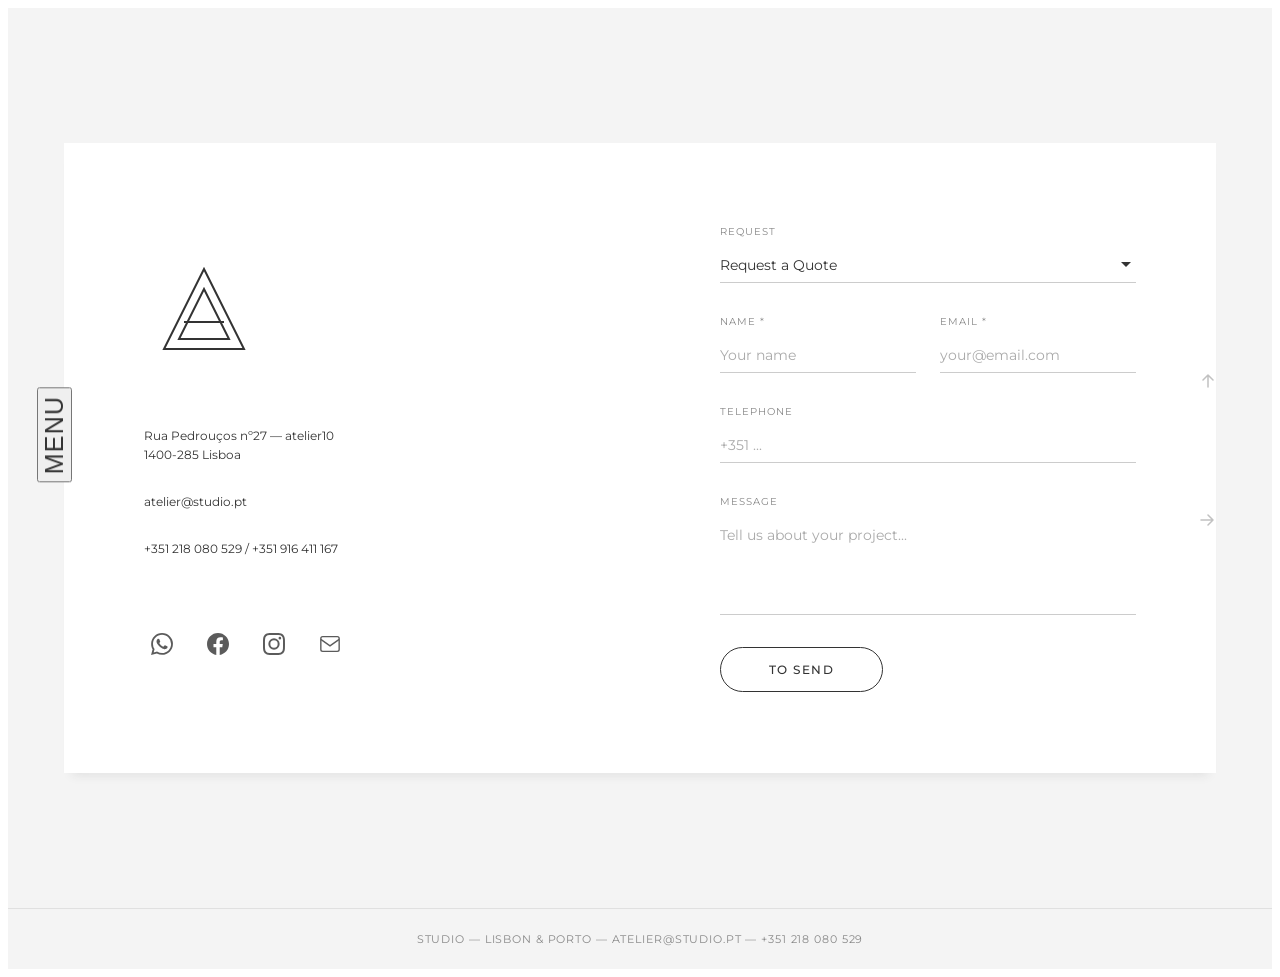
==== studio-system/pages/contact/index.html @ adb2d4bc "Initial commit - Studio System" ====
<!DOCTYPE html>
<html lang="en">
<head>
  <meta charset="UTF-8">
  <meta name="viewport" content="width=device-width, initial-scale=1.0">
  <title>Studio — Contact</title>
  <link rel="preconnect" href="https://fonts.googleapis.com">
  <link rel="preconnect" href="https://fonts.gstatic.com" crossorigin>
  <link href="https://fonts.googleapis.com/css2?family=Kiona&family=Montserrat:wght@300;400;500;600&display=swap" rel="stylesheet">
  <link rel="stylesheet" href="../../tokens/tokens.css">
  <link rel="stylesheet" href="../../components/nav-sidebar/nav-sidebar.css">
  <link rel="stylesheet" href="../../components/content-block/content-block.css">
  <link rel="stylesheet" href="../../components/menu-overlay/menu-overlay.css">
  <style>
    /* ── Contact page layout ─────────────── */
    .contact-section {
      height: 900px;
      display: flex;
      align-items: center;
      justify-content: center;
      background: #F4F4F4;
    }

    .contact-block {
      background: #FFFFFF;
      width: 1152px;
      height: 630px;
      box-shadow: rgba(51, 51, 51, 0.1) 0px 10px 10px -8px;
      display: grid;
      grid-template-columns: 1fr 1fr;
      overflow: hidden;
    }

    /* ── Left column — branding ─────────── */
    .contact-left {
      display: flex;
      flex-direction: column;
      align-items: flex-start;
      justify-content: center;
      padding: 80px;
      gap: 40px;
    }

    .contact-logo {
      width: 160px;
      height: auto;
      display: block;
    }

    /* Geometric "A" logo — SVG inline */
    .contact-logo-svg {
      width: 120px;
      height: 120px;
      display: block;
    }

    .contact-info {
      display: flex;
      flex-direction: column;
      gap: 16px;
    }

    .contact-info .contact-address,
    .contact-info .contact-email,
    .contact-info .contact-phones {
      font-family: 'Montserrat', sans-serif;
      font-size: 12px;
      line-height: 1.6;
      color: #333333;
    }

    .contact-info a {
      color: #333333;
      text-decoration: none;
    }

    .contact-info a:hover {
      text-decoration: underline;
    }

    /* ── Social icons ─────────────────────── */
    .contact-social {
      display: flex;
      gap: 20px;
      margin-top: 16px;
    }

    .contact-social a {
      display: flex;
      align-items: center;
      justify-content: center;
      width: 36px;
      height: 36px;
      color: #333333;
      text-decoration: none;
      opacity: 0.8;
      transition: opacity 0.2s ease;
    }

    .contact-social a:hover {
      opacity: 1;
    }

    .contact-social svg {
      width: 22px;
      height: 22px;
    }

    /* ── Right column — form ─────────────── */
    .contact-right {
      display: flex;
      flex-direction: column;
      justify-content: center;
      padding: 80px;
    }

    .contact-form {
      display: flex;
      flex-direction: column;
      gap: 32px;
    }

    .form-row {
      display: grid;
      grid-template-columns: 1fr 1fr;
      gap: 24px;
    }

    .form-group {
      display: flex;
      flex-direction: column;
    }

    .form-group label {
      font-family: 'Montserrat', sans-serif;
      font-size: 10px;
      font-weight: 400;
      color: #888888;
      letter-spacing: 0.1em;
      text-transform: uppercase;
      margin-bottom: 10px;
    }

    .form-group input,
    .form-group select,
    .form-group textarea {
      font-family: 'Montserrat', sans-serif;
      font-size: 14px;
      color: #333333;
      background: transparent;
      border: none;
      border-bottom: 1px solid #CCCCCC;
      padding: 8px 0;
      outline: none;
      transition: border-color 0.2s ease;
      width: 100%;
      -webkit-appearance: none;
      appearance: none;
    }

    .form-group select {
      cursor: pointer;
      background-image: url("data:image/svg+xml,%3Csvg xmlns='http://www.w3.org/2000/svg' width='12' height='12' viewBox='0 0 12 12'%3E%3Cpath d='M6 8L1 3h10L6 8z' fill='%23333'/%3E%3C/svg%3E");
      background-repeat: no-repeat;
      background-position: right 4px center;
      padding-right: 20px;
    }

    .form-group input:focus,
    .form-group select:focus,
    .form-group textarea:focus {
      border-bottom-color: #333333;
      border-bottom-width: 2px;
    }

    .form-group textarea {
      resize: none;
      min-height: 80px;
    }

    .form-group input::placeholder,
    .form-group textarea::placeholder {
      color: #AAAAAA;
    }

    /* ── Submit button ────────────────────── */
    .btn-submit {
      display: inline-block;
      font-family: 'Montserrat', sans-serif;
      font-size: 12px;
      font-weight: 500;
      letter-spacing: 0.12em;
      text-transform: uppercase;
      color: #333333;
      background: transparent;
      border: 1px solid #333333;
      border-radius: 999px;
      padding: 14px 48px;
      cursor: pointer;
      align-self: flex-start;
      transition: background 0.2s ease, color 0.2s ease;
    }

    .btn-submit:hover {
      background: #333333;
      color: #FFFFFF;
    }

    /* ── Footer ───────────────────────────── */
    .footer-strip {
      height: 60px;
      background: #F4F4F4;
      display: flex;
      align-items: center;
      justify-content: center;
      border-top: 1px solid #E0E0E0;
    }

    .footer-strip p {
      font-family: 'Montserrat', sans-serif;
      font-size: 11px;
      color: #888888;
      letter-spacing: 0.08em;
      text-transform: uppercase;
    }
  </style>
</head>
<body>

  <!-- MENU button -->
  <button class="nav-menu-btn" onclick="toggleMenu()" aria-label="Open menu">MENU</button>

  <!-- Nav arrows -->
  <div class="nav-arrows">
    <a href="#hero" class="arrow-up" aria-label="Scroll up">
      <svg viewBox="0 0 18 18" fill="none" xmlns="http://www.w3.org/2000/svg">
        <path d="M9 3L9 15M9 3L4 8M9 3L14 8" stroke="currentColor" stroke-width="1.5" stroke-linecap="round" stroke-linejoin="round"/>
      </svg>
    </a>
    <a href="#footer" class="arrow-down" aria-label="Scroll down">
      <svg viewBox="0 0 18 18" fill="none" xmlns="http://www.w3.org/2000/svg">
        <path d="M9 3L9 15M9 3L4 8M9 3L14 8" stroke="currentColor" stroke-width="1.5" stroke-linecap="round" stroke-linejoin="round"/>
      </svg>
    </a>
  </div>

  <!-- Menu overlay -->
  <div class="menu-overlay" id="menuOverlay" role="dialog" aria-modal="true">
    <button class="overlay-close" onclick="toggleMenu()">Close</button>
    <div class="overlay-inner">
      <nav>
        <a href="../home/" onclick="toggleMenu()">Home</a>
        <a href="../about/" onclick="toggleMenu()">About</a>
        <a href="../services/" onclick="toggleMenu()">Services</a>
        <a href="../project/" onclick="toggleMenu()">Work</a>
        <a href="../contact/" onclick="toggleMenu()">Contact</a>
      </nav>
    </div>
  </div>

  <!-- ══ CONTACT ════════════════════════════════ -->
  <section class="contact-section" id="hero">
    <div class="contact-block">

      <!-- LEFT: Logo + info + social -->
      <div class="contact-left">
        <!-- Geometric "A" logo -->
        <svg class="contact-logo-svg" viewBox="0 0 120 120" xmlns="http://www.w3.org/2000/svg" aria-label="Studio Logo">
          <g fill="none" stroke="#333333" stroke-width="2">
            <!-- Outer triangle -->
            <path d="M60 15 L100 95 L20 95 Z"/>
            <!-- Inner triangle -->
            <path d="M60 35 L85 85 L35 85 Z"/>
            <!-- Crossbar -->
            <line x1="40" y1="68" x2="80" y2="68"/>
          </g>
        </svg>

        <div class="contact-info">
          <p class="contact-address">
            Rua Pedrouços nº27 — atelier10<br>
            1400-285 Lisboa
          </p>
          <a href="mailto:atelier@studio.pt" class="contact-email">atelier@studio.pt</a>
          <p class="contact-phones">
            <a href="tel:+351218080529">+351 218 080 529</a> /
            <a href="tel:+351916411167">+351 916 411 167</a>
          </p>
        </div>

        <!-- Social icons — monochrome SVG -->
        <div class="contact-social">
          <!-- WhatsApp -->
          <a href="https://wa.me/351916411167" target="_blank" aria-label="WhatsApp">
            <svg viewBox="0 0 24 24" fill="currentColor" xmlns="http://www.w3.org/2000/svg">
              <path d="M17.472 14.382c-.297-.149-1.758-.867-2.03-.967-.273-.099-.471-.148-.67.15-.197.297-.767.966-.94 1.164-.173.199-.347.223-.644.075-.297-.15-1.255-.463-2.39-1.475-.883-.788-1.48-1.761-1.653-2.059-.173-.297-.018-.458.13-.606.134-.133.298-.347.446-.52.149-.174.198-.298.298-.497.099-.198.05-.371-.025-.52-.075-.149-.669-1.612-.916-2.207-.242-.579-.487-.5-.669-.51-.173-.008-.371-.01-.57-.01-.198 0-.52.074-.792.372-.272.297-1.04 1.016-1.04 2.479 0 1.462 1.065 2.875 1.213 3.074.149.198 2.096 3.2 5.077 4.487.709.306 1.262.489 1.694.625.712.227 1.36.195 1.871.118.571-.085 1.758-.719 2.006-1.413.248-.694.248-1.289.173-1.413-.074-.124-.272-.198-.57-.347m-5.421 7.403h-.004a9.87 9.87 0 01-5.031-1.378l-.361-.214-3.741.982.998-3.648-.235-.374a9.86 9.86 0 01-1.51-5.26c.001-5.45 4.436-9.884 9.888-9.884 2.64 0 5.122 1.03 6.988 2.898a9.825 9.825 0 012.893 6.994c-.003 5.45-4.437 9.884-9.885 9.884m8.413-18.297A11.815 11.815 0 0012.05 0C5.495 0 .16 5.335.157 11.892c0 2.096.547 4.142 1.588 5.945L.057 24l6.305-1.654a11.882 11.882 0 005.683 1.448h.005c6.554 0 11.89-5.335 11.893-11.893a11.821 11.821 0 00-3.48-8.413z"/>
            </svg>
          </a>
          <!-- Facebook -->
          <a href="https://facebook.com/" target="_blank" aria-label="Facebook">
            <svg viewBox="0 0 24 24" fill="currentColor" xmlns="http://www.w3.org/2000/svg">
              <path d="M24 12.073c0-6.627-5.373-12-12-12s-12 5.373-12 12c0 5.99 4.388 10.954 10.125 11.854v-8.385H7.078v-3.47h3.047V9.43c0-3.007 1.792-4.669 4.533-4.669 1.312 0 2.686.235 2.686.235v2.953H15.83c-1.491 0-1.956.925-1.956 1.874v2.25h3.328l-.532 3.47h-2.796v8.385C19.612 23.027 24 18.062 24 12.073z"/>
            </svg>
          </a>
          <!-- Instagram -->
          <a href="https://instagram.com/" target="_blank" aria-label="Instagram">
            <svg viewBox="0 0 24 24" fill="currentColor" xmlns="http://www.w3.org/2000/svg">
              <path d="M12 2.163c3.204 0 3.584.012 4.85.07 3.252.148 4.771 1.691 4.919 4.919.058 1.265.069 1.645.069 4.849 0 3.205-.012 3.584-.069 4.849-.149 3.225-1.664 4.771-4.919 4.919-1.266.058-1.644.07-4.85.07-3.204 0-3.584-.012-4.849-.07-3.26-.149-4.771-1.699-4.919-4.92-.058-1.265-.07-1.644-.07-4.849 0-3.204.013-3.583.07-4.849.149-3.227 1.664-4.771 4.919-4.919 1.266-.057 1.645-.069 4.849-.069zM12 0C8.741 0 8.333.014 7.053.072 2.695.272.273 2.69.073 7.052.014 8.333 0 8.741 0 12c0 3.259.014 3.668.072 4.948.2 4.358 2.618 6.78 6.98 6.98C8.333 23.986 8.741 24 12 24c3.259 0 3.668-.014 4.948-.072 4.354-.2 6.782-2.618 6.979-6.98.059-1.28.073-1.689.073-4.948 0-3.259-.014-3.667-.072-4.947-.196-4.354-2.617-6.78-6.979-6.98C15.668.014 15.259 0 12 0zm0 5.838a6.162 6.162 0 100 12.324 6.162 6.162 0 000-12.324zM12 16a4 4 0 110-8 4 4 0 010 8zm6.406-11.845a1.44 1.44 0 100 2.881 1.44 1.44 0 000-2.881z"/>
            </svg>
          </a>
          <!-- Email -->
          <a href="mailto:atelier@studio.pt" aria-label="Email">
            <svg viewBox="0 0 24 24" fill="none" stroke="currentColor" stroke-width="1.5" xmlns="http://www.w3.org/2000/svg">
              <rect x="2" y="4" width="20" height="16" rx="2"/>
              <path d="M2 7l10 7 10-7"/>
            </svg>
          </a>
        </div>
      </div>

      <!-- RIGHT: Form -->
      <div class="contact-right">
        <form class="contact-form" action="#" method="POST">

          <!-- Dropdown — full width -->
          <div class="form-group" style="width:100%;">
            <label for="request-type">Request</label>
            <select id="request-type" name="request-type">
              <option value="quote">Request a Quote</option>
              <option value="info">General Information</option>
              <option value="collaboration">Collaboration</option>
              <option value="press">Press Enquiry</option>
            </select>
          </div>

          <!-- Name + Email row -->
          <div class="form-row">
            <div class="form-group">
              <label for="contact-name">Name *</label>
              <input type="text" id="contact-name" name="name" placeholder="Your name" required>
            </div>
            <div class="form-group">
              <label for="contact-email">Email *</label>
              <input type="email" id="contact-email" name="email" placeholder="your@email.com" required>
            </div>
          </div>

          <!-- Telephone — full width -->
          <div class="form-group">
            <label for="contact-phone">Telephone</label>
            <input type="tel" id="contact-phone" name="phone" placeholder="+351 ...">
          </div>

          <!-- Message — full width -->
          <div class="form-group">
            <label for="contact-message">Message</label>
            <textarea id="contact-message" name="message" placeholder="Tell us about your project..." rows="4"></textarea>
          </div>

          <!-- Submit -->
          <button type="submit" class="btn-submit">To send</button>

        </form>
      </div>

    </div>
  </section>

  <!-- Footer strip -->
  <div class="footer-strip" id="footer">
    <p>Studio — Lisbon & Porto — atelier@studio.pt — +351 218 080 529</p>
  </div>

  <script>
    function toggleMenu() {
      const overlay = document.getElementById('menuOverlay');
      overlay.classList.toggle('is-open');
      document.body.style.overflow = overlay.classList.contains('is-open') ? 'hidden' : '';
    }
  </script>

</body>
</html>
---- studio-system/tokens/tokens.css ----
/* ============================================
   STUDIO SYSTEM — Design Tokens
   Reference: cabanana.pt
   Canonical values — do not modify without
   matching against cabanana.pt live CSS
   ============================================ */

:root {
  /* ── Colors (neutral — from live CSS) ──── */
  --color-bg:              #F4F4F4;   /* body bg — cool grey */
  --color-surface:         #FFFFFF;   /* white containers */
  --color-text-primary:    #333333;   /* body text */
  --color-text-secondary:   #666666;   /* lighter body text */
  --color-border:          #E0E0E0;   /* dividers, lines */
  --color-nav:             #333333;   /* nav arrows, menu text */
  --color-shadow:          rgba(51, 51, 51, 0.1);

  /* ── Typography ─────────────────────────── */
  --font-display:  'Kiona', sans-serif;
  --font-body:     'Montserrat', sans-serif;

  --text-xs:    0.75rem;
  --text-sm:    0.875rem;
  --text-base:  0.875rem;   /* 14px — from live CSS */
  --text-lg:    1rem;
  --text-xl:    1.5rem;
  --text-2xl:   1.5rem;
  --text-3xl:   2rem;
  --text-4xl:   3rem;
  --text-5xl:   4rem;

  --leading-tight:   1.1;
  --leading-snug:    1.3;
  --leading-normal:  1.43;   /* from live CSS */
  --leading-loose:   1.7;

  --tracking-tight:   -0.02em;
  --tracking-normal:  0;
  --tracking-wide:    0.05em;
  --tracking-widest: 0.12em;

  /* ── Spacing ───────────────────────────── */
  --space-1:   0.25rem;
  --space-2:   0.5rem;
  --space-4:   1rem;
  --space-6:   1.5rem;
  --space-8:   2rem;
  --space-12:  3rem;
  --space-16:  4rem;
  --space-24:  6rem;
  --space-32:  8rem;

  /* ── Layout ────────────────────────────── */
  --section-h:    900px;   /* 100vh sections */
  --container-w:  1152px;  /* white container width */
  --container-h:  630px;   /* white container height */

  /* ── Effects ───────────────────────────── */
  --shadow-container: rgba(51, 51, 51, 0.1) 0px 10px 10px -8px;
  --shadow-sm:       0 2px 8px rgba(51, 51, 51, 0.08);
  --shadow-md:       0 4px 16px rgba(51, 51, 51, 0.1);
}
---- studio-system/components/nav-sidebar/nav-sidebar.css ----
/* ============================================
   NAV-SIDEBAR — Fixed right-side navigation
   MENU text (vertical) + up/down scroll arrows
   Reference: cabanana.pt live CSS
   ============================================ */

/* ── MENU text ─────────────────────────── */
.nav-sidebar {
  position: fixed;
  top: 0;
  right: 0;
  width: 144px;
  height: 100vh;
  display: flex;
  flex-direction: column;
  align-items: center;
  justify-content: center;
  z-index: 100;
  pointer-events: none;
}

.nav-menu-btn {
  position: fixed;
  top: 435px;
  left: 37px;
  font-family: 'Kiona', sans-serif;
  font-size: 25px;
  font-weight: 400;
  color: #333333;
  cursor: pointer;
  pointer-events: all;
  writing-mode: horizontal-tb;
  opacity: 1;
  transition: opacity 0.2s ease;
  /* Rotate to read vertically — mimics reference transform */
  transform: rotate(-90deg) translateX(-50%);
  transform-origin: left top;
  letter-spacing: 0.05em;
}

.nav-menu-btn:hover {
  opacity: 0.6;
}

/* ── Scroll arrows ─────────────────────── */
.nav-arrows {
  position: fixed;
  top: 0;
  right: 0;
  width: 144px;
  height: 100vh;
  display: flex;
  flex-direction: column;
  align-items: center;
  justify-content: center;
  gap: 0;
  z-index: 99;
  pointer-events: none;
}

.nav-arrows a {
  display: block;
  width: 40px;
  height: 40px;
  text-align: center;
  line-height: 40px;
  color: #333333;
  text-decoration: none;
  pointer-events: all;
  transition: opacity 0.2s ease;
  opacity: 0.3;
}

.nav-arrows a:hover {
  opacity: 1;
}

.nav-arrows .arrow-up {
  margin-bottom: 100px;
}

.nav-arrows .arrow-down {
  transform: rotate(90deg);
}

.nav-arrows .arrow-down:hover {
  transform: rotate(90deg);
}

/* Arrow SVG icons */
.nav-arrows a svg {
  display: inline-block;
  width: 18px;
  height: 18px;
  vertical-align: middle;
}
---- studio-system/components/content-block/content-block.css ----
/* ============================================
   CONTENT-BLOCK — White container on grey bg
   Reference: cabanana.pt white containers
   Width: 1152px, Height: 630px
   Shadow: rgba(51,51,51,0.1) 0px 10px 10px -8px
   ============================================ */

.content-block {
  background: #FFFFFF;
  width: 1152px;
  height: 630px;
  box-shadow: rgba(51, 51, 51, 0.1) 0px 10px 10px -8px;
  overflow: hidden;
  position: relative;
}

/* ── Section wrapper ────────────────────── */
.section {
  width: 100%;
  height: 900px;   /* 100vh */
  display: flex;
  align-items: center;
  justify-content: center;
  background: #F4F4F4;
}

/* ── Typography inside containers ───────── */
.content-block h1,
.content-block h2 {
  font-family: 'Kiona', sans-serif;
  font-size: 24px;
  font-weight: 400;
  color: #333333;
  text-align: center;
  letter-spacing: 0.05em;
  text-transform: none;
  margin: 0 360px 40px 360px;
}

.content-block p {
  font-family: 'Montserrat', sans-serif;
  font-size: 14px;
  line-height: 1.6;
  color: #333333;
  text-align: center;
  margin: 0 120px;
}

.content-block .accent-line {
  width: 1px;
  height: 80px;
  background: #333333;
  margin: 0 auto 40px;
  transform: scaleY(0);
  transform-origin: top;
  animation: lineReveal 0.6s 0.3s ease forwards;
}

@keyframes lineReveal {
  to { transform: scaleY(1); }
}

/* ── Form fields ───────────────────────── */
.form-field {
  display: flex;
  flex-direction: column;
  margin-bottom: 32px;
}

.form-field label {
  font-family: 'Montserrat', sans-serif;
  font-size: 10px;
  font-weight: 400;
  color: #888888;
  letter-spacing: 0.08em;
  text-transform: uppercase;
  margin-bottom: 8px;
}

.form-field input,
.form-field select,
.form-field textarea {
  font-family: 'Montserrat', sans-serif;
  font-size: 14px;
  color: #333333;
  background: transparent;
  border: none;
  border-bottom: 1px solid #E0E0E0;
  padding: 8px 0;
  outline: none;
  transition: border-color 0.2s ease;
  width: 100%;
}

.form-field input:focus,
.form-field select:focus,
.form-field textarea:focus {
  border-bottom-color: #333333;
  border-bottom-width: 2px;
}

.form-field textarea {
  resize: none;
  min-height: 80px;
}

/* ── Pill button ────────────────────────── */
.btn-pill {
  display: inline-block;
  font-family: 'Montserrat', sans-serif;
  font-size: 12px;
  font-weight: 500;
  letter-spacing: 0.1em;
  text-transform: uppercase;
  color: #333333;
  background: transparent;
  border: 1px solid #333333;
  border-radius: 999px;
  padding: 14px 40px;
  cursor: pointer;
  transition: background 0.2s ease, color 0.2s ease;
}

.btn-pill:hover {
  background: #333333;
  color: #FFFFFF;
}

/* ── Two-column layout ─────────────────── */
.two-col {
  display: grid;
  grid-template-columns: 1fr 1fr;
  gap: 0;
  height: 100%;
}

.two-col > .col-left {
  display: flex;
  flex-direction: column;
  justify-content: center;
  padding: 80px;
}

.two-col > .col-right {
  display: flex;
  flex-direction: column;
  justify-content: center;
  padding: 80px;
}
---- studio-system/components/menu-overlay/menu-overlay.css ----
/* ============================================
   MENU-OVERLAY — Full-screen nav overlay
   Reference: cabanana.pt menu popup
   Semi-transparent dark overlay with nav links
   ============================================ */

.menu-overlay {
  position: fixed;
  inset: 0;
  background: rgba(51, 51, 51, 0.45);
  backdrop-filter: blur(8px);
  -webkit-backdrop-filter: blur(8px);
  z-index: 200;
  display: flex;
  align-items: center;
  justify-content: center;
  opacity: 0;
  pointer-events: none;
  transition: opacity 0.4s ease;
}

.menu-overlay.is-open {
  opacity: 1;
  pointer-events: all;
}

.menu-overlay .overlay-inner {
  text-align: center;
}

.menu-overlay nav a {
  display: block;
  font-family: 'Kiona', sans-serif;
  font-size: 48px;
  font-weight: 400;
  color: #FFFFFF;
  text-decoration: none;
  padding: 16px 0;
  letter-spacing: 0.05em;
  transition: opacity 0.2s ease;
  opacity: 1;
}

.menu-overlay nav a:hover {
  opacity: 0.6;
}

.menu-overlay .overlay-close {
  position: absolute;
  top: 40px;
  right: 40px;
  font-family: 'Montserrat', sans-serif;
  font-size: 14px;
  font-weight: 500;
  color: #FFFFFF;
  letter-spacing: 0.1em;
  text-transform: uppercase;
  cursor: pointer;
  opacity: 0.8;
  transition: opacity 0.2s ease;
}

.menu-overlay .overlay-close:hover {
  opacity: 1;
}
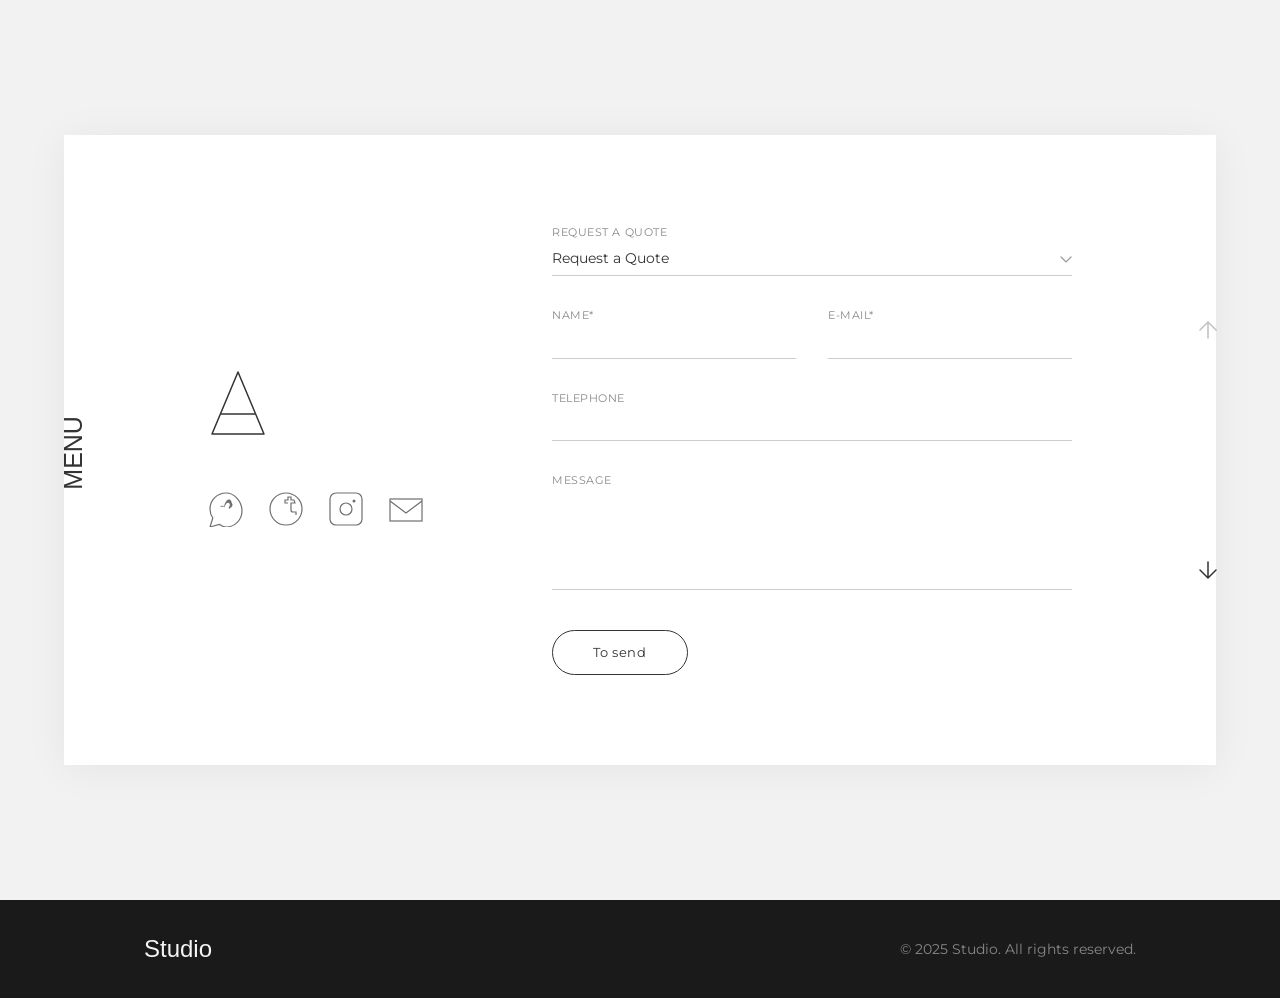
==== commit 4821b28d: "Studio System v2 — full rebuild matching cabanana.pt - Neutral palette (#F4F4F4 body, #333 text) - K" ====
--- a/studio-system/pages/contact/index.html
+++ b/studio-system/pages/contact/index.html
@@ -3,362 +3,157 @@
 <head>
   <meta charset="UTF-8">
   <meta name="viewport" content="width=device-width, initial-scale=1.0">
-  <title>Studio — Contact</title>
-  <link rel="preconnect" href="https://fonts.googleapis.com">
-  <link rel="preconnect" href="https://fonts.gstatic.com" crossorigin>
-  <link href="https://fonts.googleapis.com/css2?family=Kiona&family=Montserrat:wght@300;400;500;600&display=swap" rel="stylesheet">
+  <title>Contact — Studio</title>
+  <meta name="description" content="Get in touch with Studio.">
   <link rel="stylesheet" href="../../tokens/tokens.css">
+  <link rel="stylesheet" href="../../tokens/fonts.css">
   <link rel="stylesheet" href="../../components/nav-sidebar/nav-sidebar.css">
-  <link rel="stylesheet" href="../../components/content-block/content-block.css">
-  <link rel="stylesheet" href="../../components/menu-overlay/menu-overlay.css">
-  <style>
-    /* ── Contact page layout ─────────────── */
-    .contact-section {
-      height: 900px;
-      display: flex;
-      align-items: center;
-      justify-content: center;
-      background: #F4F4F4;
-    }
-
-    .contact-block {
-      background: #FFFFFF;
-      width: 1152px;
-      height: 630px;
-      box-shadow: rgba(51, 51, 51, 0.1) 0px 10px 10px -8px;
-      display: grid;
-      grid-template-columns: 1fr 1fr;
-      overflow: hidden;
-    }
-
-    /* ── Left column — branding ─────────── */
-    .contact-left {
-      display: flex;
-      flex-direction: column;
-      align-items: flex-start;
-      justify-content: center;
-      padding: 80px;
-      gap: 40px;
-    }
-
-    .contact-logo {
-      width: 160px;
-      height: auto;
-      display: block;
-    }
-
-    /* Geometric "A" logo — SVG inline */
-    .contact-logo-svg {
-      width: 120px;
-      height: 120px;
-      display: block;
-    }
-
-    .contact-info {
-      display: flex;
-      flex-direction: column;
-      gap: 16px;
-    }
-
-    .contact-info .contact-address,
-    .contact-info .contact-email,
-    .contact-info .contact-phones {
-      font-family: 'Montserrat', sans-serif;
-      font-size: 12px;
-      line-height: 1.6;
-      color: #333333;
-    }
-
-    .contact-info a {
-      color: #333333;
-      text-decoration: none;
-    }
-
-    .contact-info a:hover {
-      text-decoration: underline;
-    }
-
-    /* ── Social icons ─────────────────────── */
-    .contact-social {
-      display: flex;
-      gap: 20px;
-      margin-top: 16px;
-    }
-
-    .contact-social a {
-      display: flex;
-      align-items: center;
-      justify-content: center;
-      width: 36px;
-      height: 36px;
-      color: #333333;
-      text-decoration: none;
-      opacity: 0.8;
-      transition: opacity 0.2s ease;
-    }
-
-    .contact-social a:hover {
-      opacity: 1;
-    }
-
-    .contact-social svg {
-      width: 22px;
-      height: 22px;
-    }
-
-    /* ── Right column — form ─────────────── */
-    .contact-right {
-      display: flex;
-      flex-direction: column;
-      justify-content: center;
-      padding: 80px;
-    }
-
-    .contact-form {
-      display: flex;
-      flex-direction: column;
-      gap: 32px;
-    }
-
-    .form-row {
-      display: grid;
-      grid-template-columns: 1fr 1fr;
-      gap: 24px;
-    }
-
-    .form-group {
-      display: flex;
-      flex-direction: column;
-    }
-
-    .form-group label {
-      font-family: 'Montserrat', sans-serif;
-      font-size: 10px;
-      font-weight: 400;
-      color: #888888;
-      letter-spacing: 0.1em;
-      text-transform: uppercase;
-      margin-bottom: 10px;
-    }
-
-    .form-group input,
-    .form-group select,
-    .form-group textarea {
-      font-family: 'Montserrat', sans-serif;
-      font-size: 14px;
-      color: #333333;
-      background: transparent;
-      border: none;
-      border-bottom: 1px solid #CCCCCC;
-      padding: 8px 0;
-      outline: none;
-      transition: border-color 0.2s ease;
-      width: 100%;
-      -webkit-appearance: none;
-      appearance: none;
-    }
-
-    .form-group select {
-      cursor: pointer;
-      background-image: url("data:image/svg+xml,%3Csvg xmlns='http://www.w3.org/2000/svg' width='12' height='12' viewBox='0 0 12 12'%3E%3Cpath d='M6 8L1 3h10L6 8z' fill='%23333'/%3E%3C/svg%3E");
-      background-repeat: no-repeat;
-      background-position: right 4px center;
-      padding-right: 20px;
-    }
-
-    .form-group input:focus,
-    .form-group select:focus,
-    .form-group textarea:focus {
-      border-bottom-color: #333333;
-      border-bottom-width: 2px;
-    }
-
-    .form-group textarea {
-      resize: none;
-      min-height: 80px;
-    }
-
-    .form-group input::placeholder,
-    .form-group textarea::placeholder {
-      color: #AAAAAA;
-    }
-
-    /* ── Submit button ────────────────────── */
-    .btn-submit {
-      display: inline-block;
-      font-family: 'Montserrat', sans-serif;
-      font-size: 12px;
-      font-weight: 500;
-      letter-spacing: 0.12em;
-      text-transform: uppercase;
-      color: #333333;
-      background: transparent;
-      border: 1px solid #333333;
-      border-radius: 999px;
-      padding: 14px 48px;
-      cursor: pointer;
-      align-self: flex-start;
-      transition: background 0.2s ease, color 0.2s ease;
-    }
-
-    .btn-submit:hover {
-      background: #333333;
-      color: #FFFFFF;
-    }
-
-    /* ── Footer ───────────────────────────── */
-    .footer-strip {
-      height: 60px;
-      background: #F4F4F4;
-      display: flex;
-      align-items: center;
-      justify-content: center;
-      border-top: 1px solid #E0E0E0;
-    }
-
-    .footer-strip p {
-      font-family: 'Montserrat', sans-serif;
-      font-size: 11px;
-      color: #888888;
-      letter-spacing: 0.08em;
-      text-transform: uppercase;
-    }
-  </style>
+  <link rel="stylesheet" href="../../components/nav-sidebar/menu-overlay.css">
+  <link rel="stylesheet" href="../../components/section/section.css">
+  <link rel="stylesheet" href="contact.css">
 </head>
 <body>
 
-  <!-- MENU button -->
-  <button class="nav-menu-btn" onclick="toggleMenu()" aria-label="Open menu">MENU</button>
-
-  <!-- Nav arrows -->
-  <div class="nav-arrows">
-    <a href="#hero" class="arrow-up" aria-label="Scroll up">
-      <svg viewBox="0 0 18 18" fill="none" xmlns="http://www.w3.org/2000/svg">
-        <path d="M9 3L9 15M9 3L4 8M9 3L14 8" stroke="currentColor" stroke-width="1.5" stroke-linecap="round" stroke-linejoin="round"/>
-      </svg>
-    </a>
-    <a href="#footer" class="arrow-down" aria-label="Scroll down">
-      <svg viewBox="0 0 18 18" fill="none" xmlns="http://www.w3.org/2000/svg">
-        <path d="M9 3L9 15M9 3L4 8M9 3L14 8" stroke="currentColor" stroke-width="1.5" stroke-linecap="round" stroke-linejoin="round"/>
-      </svg>
-    </a>
+  <!-- ── Left Sidebar: MENU rotated text ─────── -->
+  <div class="nav-sidebar nav-sidebar--left" id="nav-left">
+    <div class="nav-sidebar__menu-text" id="menu-trigger" role="button" tabindex="0">MENU</div>
   </div>
 
-  <!-- Menu overlay -->
-  <div class="menu-overlay" id="menuOverlay" role="dialog" aria-modal="true">
-    <button class="overlay-close" onclick="toggleMenu()">Close</button>
-    <div class="overlay-inner">
-      <nav>
-        <a href="../home/" onclick="toggleMenu()">Home</a>
-        <a href="../about/" onclick="toggleMenu()">About</a>
-        <a href="../services/" onclick="toggleMenu()">Services</a>
-        <a href="../project/" onclick="toggleMenu()">Work</a>
-        <a href="../contact/" onclick="toggleMenu()">Contact</a>
-      </nav>
+  <!-- ── Right Sidebar: Up/down chevrons ────── -->
+  <div class="nav-sidebar nav-sidebar--right" id="nav-right">
+    <button class="nav-arrow nav-arrow--up" id="scroll-up" aria-label="Previous">
+      <svg width="40" height="40" viewBox="0 0 40 40" fill="none">
+        <path d="M20 12L20 28M12 20L20 12L28 20" stroke="currentColor" stroke-width="1.5" stroke-linecap="round" stroke-linejoin="round"/>
+      </svg>
+    </button>
+    <div class="nav-sidebar__divider"></div>
+    <button class="nav-arrow nav-arrow--down" id="scroll-down" aria-label="Next">
+      <svg width="40" height="40" viewBox="0 0 40 40" fill="none">
+        <path d="M20 28L20 12M12 20L20 28L28 20" stroke="currentColor" stroke-width="1.5" stroke-linecap="round" stroke-linejoin="round"/>
+      </svg>
+    </button>
+  </div>
+
+  <!-- ── Menu Overlay ──────────────── -->
+  <div class="menu-overlay" id="menu-overlay" aria-hidden="true">
+    <button class="menu-overlay__close" id="menu-close" aria-label="Close menu">
+      <svg width="50" height="50" viewBox="0 0 50 50" fill="none">
+        <path d="M10 10L40 40M40 10L10 40" stroke="#F4F4F4" stroke-width="1.5"/>
+      </svg>
+    </button>
+    <nav class="menu-overlay__nav">
+      <a href="/pages/about/" class="menu-overlay__link">SOBRE NÓS</a>
+      <a href="/pages/project/" class="menu-overlay__link">PROJETOS</a>
+      <a href="/pages/services/" class="menu-overlay__link">UPCYCLING</a>
+      <a href="/pages/contact/" class="menu-overlay__link">CONTACTO</a>
+    </nav>
+    <div class="menu-overlay__social">
+      <a href="mailto:atelier@studio.com" class="menu-overlay__social-link">
+        <svg width="70" height="70" viewBox="0 0 70 70" fill="none"><rect x="15" y="15" width="40" height="40" stroke="#F4F4F4" stroke-width="1.5" fill="none"/></svg>
+      </a>
+      <a href="#" class="menu-overlay__social-link">
+        <svg width="75" height="75" viewBox="0 0 75 75" fill="none"><rect x="15" y="15" width="45" height="45" stroke="#F4F4F4" stroke-width="1.5" fill="none"/></svg>
+      </a>
+      <a href="#" class="menu-overlay__social-link">
+        <svg width="70" height="70" viewBox="0 0 70 70" fill="none"><rect x="15" y="15" width="40" height="40" stroke="#F4F4F4" stroke-width="1.5" fill="none"/></svg>
+      </a>
     </div>
   </div>
 
-  <!-- ══ CONTACT ════════════════════════════════ -->
-  <section class="contact-section" id="hero">
-    <div class="contact-block">
+  <!-- ── Contact Section ─── Two-column white box -->
+  <section class="section section--contact" id="Contact">
+    <div class="section__white-box contact__white-box">
 
-      <!-- LEFT: Logo + info + social -->
-      <div class="contact-left">
+      <!-- LEFT COLUMN: Logo + social icons -->
+      <div class="contact__left">
         <!-- Geometric "A" logo -->
-        <svg class="contact-logo-svg" viewBox="0 0 120 120" xmlns="http://www.w3.org/2000/svg" aria-label="Studio Logo">
-          <g fill="none" stroke="#333333" stroke-width="2">
-            <!-- Outer triangle -->
-            <path d="M60 15 L100 95 L20 95 Z"/>
-            <!-- Inner triangle -->
-            <path d="M60 35 L85 85 L35 85 Z"/>
+        <div class="contact__logo">
+          <svg width="60" height="70" viewBox="0 0 60 70" fill="none" xmlns="http://www.w3.org/2000/svg">
+            <!-- Triangle / A shape -->
+            <path d="M30 4 L56 66 H4 Z" stroke="#333333" stroke-width="1.5" fill="none" stroke-linejoin="round"/>
             <!-- Crossbar -->
-            <line x1="40" y1="68" x2="80" y2="68"/>
-          </g>
-        </svg>
-
-        <div class="contact-info">
-          <p class="contact-address">
-            Rua Pedrouços nº27 — atelier10<br>
-            1400-285 Lisboa
-          </p>
-          <a href="mailto:atelier@studio.pt" class="contact-email">atelier@studio.pt</a>
-          <p class="contact-phones">
-            <a href="tel:+351218080529">+351 218 080 529</a> /
-            <a href="tel:+351916411167">+351 916 411 167</a>
-          </p>
+            <line x1="13" y1="46" x2="47" y2="46" stroke="#333333" stroke-width="1.5"/>
+          </svg>
         </div>
-
-        <!-- Social icons — monochrome SVG -->
-        <div class="contact-social">
-          <!-- WhatsApp -->
-          <a href="https://wa.me/351916411167" target="_blank" aria-label="WhatsApp">
-            <svg viewBox="0 0 24 24" fill="currentColor" xmlns="http://www.w3.org/2000/svg">
-              <path d="M17.472 14.382c-.297-.149-1.758-.867-2.03-.967-.273-.099-.471-.148-.67.15-.197.297-.767.966-.94 1.164-.173.199-.347.223-.644.075-.297-.15-1.255-.463-2.39-1.475-.883-.788-1.48-1.761-1.653-2.059-.173-.297-.018-.458.13-.606.134-.133.298-.347.446-.52.149-.174.198-.298.298-.497.099-.198.05-.371-.025-.52-.075-.149-.669-1.612-.916-2.207-.242-.579-.487-.5-.669-.51-.173-.008-.371-.01-.57-.01-.198 0-.52.074-.792.372-.272.297-1.04 1.016-1.04 2.479 0 1.462 1.065 2.875 1.213 3.074.149.198 2.096 3.2 5.077 4.487.709.306 1.262.489 1.694.625.712.227 1.36.195 1.871.118.571-.085 1.758-.719 2.006-1.413.248-.694.248-1.289.173-1.413-.074-.124-.272-.198-.57-.347m-5.421 7.403h-.004a9.87 9.87 0 01-5.031-1.378l-.361-.214-3.741.982.998-3.648-.235-.374a9.86 9.86 0 01-1.51-5.26c.001-5.45 4.436-9.884 9.888-9.884 2.64 0 5.122 1.03 6.988 2.898a9.825 9.825 0 012.893 6.994c-.003 5.45-4.437 9.884-9.885 9.884m8.413-18.297A11.815 11.815 0 0012.05 0C5.495 0 .16 5.335.157 11.892c0 2.096.547 4.142 1.588 5.945L.057 24l6.305-1.654a11.882 11.882 0 005.683 1.448h.005c6.554 0 11.89-5.335 11.893-11.893a11.821 11.821 0 00-3.48-8.413z"/>
+        <!-- Social icons -->
+        <div class="contact__social">
+          <a href="https://wa.me/351916411167" class="contact__social-link" aria-label="WhatsApp">
+            <svg width="36" height="36" viewBox="0 0 36 36" fill="none">
+              <path d="M18 2C9.16 2 2 9.16 2 18c0 3.3 1 6.4 2.8 9L2 36l9.2-2.7C13.6 35 15.7 36 18 36c8.84 0 16-7.16 16-16S26.84 2 18 2z" stroke="#333333" stroke-width="1.2" fill="none"/>
+              <path d="M12 16c.6-1 2.4-1.6 3.6-1 .6.4 1 1.4 1 1.4s.4-2.6 1.8-4c1.2-1 2.6-.6 3.2.4.4.6.4 1.8-.4 3-.6.8-.6 1.4-.2 1.8.4.4.8-.2 1.6-.8 1.2-1 1.6-1.8 1.8-2.4.2-.4.2-.8 0-1.2-.2-.4-1-2-1-2.8-.2-.6-.8-1.2-1.4-1.6-.6-.4-1.2-.4-1.6-.2-.6.2-1.8.8-2.8 2.6-1.2 2-1.2 2.8-1.2 3 0 .4-.2 1-.8 1.4-.6.6-1 .4-1.4 0z" fill="#333333"/>
             </svg>
           </a>
-          <!-- Facebook -->
-          <a href="https://facebook.com/" target="_blank" aria-label="Facebook">
-            <svg viewBox="0 0 24 24" fill="currentColor" xmlns="http://www.w3.org/2000/svg">
-              <path d="M24 12.073c0-6.627-5.373-12-12-12s-12 5.373-12 12c0 5.99 4.388 10.954 10.125 11.854v-8.385H7.078v-3.47h3.047V9.43c0-3.007 1.792-4.669 4.533-4.669 1.312 0 2.686.235 2.686.235v2.953H15.83c-1.491 0-1.956.925-1.956 1.874v2.25h3.328l-.532 3.47h-2.796v8.385C19.612 23.027 24 18.062 24 12.073z"/>
+          <a href="https://www.facebook.com/cabanana.atelier" class="contact__social-link" aria-label="Facebook">
+            <svg width="36" height="36" viewBox="0 0 36 36" fill="none">
+              <path d="M18 2C9.16 2 2 9.16 2 18s7.16 16 16 16 16-7.16 16-16S26.84 2 18 2z" stroke="#333333" stroke-width="1.2" fill="none"/>
+              <path d="M20 12h-3v-3h3V6h3v3h3l1 3h-4v7c0 1 1 2 2 2h3v3" stroke="#333333" stroke-width="1.2" fill="none"/>
             </svg>
           </a>
-          <!-- Instagram -->
-          <a href="https://instagram.com/" target="_blank" aria-label="Instagram">
-            <svg viewBox="0 0 24 24" fill="currentColor" xmlns="http://www.w3.org/2000/svg">
-              <path d="M12 2.163c3.204 0 3.584.012 4.85.07 3.252.148 4.771 1.691 4.919 4.919.058 1.265.069 1.645.069 4.849 0 3.205-.012 3.584-.069 4.849-.149 3.225-1.664 4.771-4.919 4.919-1.266.058-1.644.07-4.85.07-3.204 0-3.584-.012-4.849-.07-3.26-.149-4.771-1.699-4.919-4.92-.058-1.265-.07-1.644-.07-4.849 0-3.204.013-3.583.07-4.849.149-3.227 1.664-4.771 4.919-4.919 1.266-.057 1.645-.069 4.849-.069zM12 0C8.741 0 8.333.014 7.053.072 2.695.272.273 2.69.073 7.052.014 8.333 0 8.741 0 12c0 3.259.014 3.668.072 4.948.2 4.358 2.618 6.78 6.98 6.98C8.333 23.986 8.741 24 12 24c3.259 0 3.668-.014 4.948-.072 4.354-.2 6.782-2.618 6.979-6.98.059-1.28.073-1.689.073-4.948 0-3.259-.014-3.667-.072-4.947-.196-4.354-2.617-6.78-6.979-6.98C15.668.014 15.259 0 12 0zm0 5.838a6.162 6.162 0 100 12.324 6.162 6.162 0 000-12.324zM12 16a4 4 0 110-8 4 4 0 010 8zm6.406-11.845a1.44 1.44 0 100 2.881 1.44 1.44 0 000-2.881z"/>
+          <a href="https://www.instagram.com/cabanana.atelier/" class="contact__social-link" aria-label="Instagram">
+            <svg width="36" height="36" viewBox="0 0 36 36" fill="none">
+              <rect x="2" y="2" width="32" height="32" rx="6" stroke="#333333" stroke-width="1.2" fill="none"/>
+              <circle cx="18" cy="18" r="6" stroke="#333333" stroke-width="1.2" fill="none"/>
+              <circle cx="26" cy="10" r="1.5" fill="#333333"/>
             </svg>
           </a>
-          <!-- Email -->
-          <a href="mailto:atelier@studio.pt" aria-label="Email">
-            <svg viewBox="0 0 24 24" fill="none" stroke="currentColor" stroke-width="1.5" xmlns="http://www.w3.org/2000/svg">
-              <rect x="2" y="4" width="20" height="16" rx="2"/>
-              <path d="M2 7l10 7 10-7"/>
+          <a href="mailto:atelier@studio.com" class="contact__social-link" aria-label="Email">
+            <svg width="36" height="36" viewBox="0 0 36 36" fill="none">
+              <rect x="2" y="8" width="32" height="22" stroke="#333333" stroke-width="1.2" fill="none"/>
+              <path d="M2 10 L18 22 L34 10" stroke="#333333" stroke-width="1.2" fill="none"/>
             </svg>
           </a>
         </div>
       </div>
 
-      <!-- RIGHT: Form -->
-      <div class="contact-right">
-        <form class="contact-form" action="#" method="POST">
+      <!-- RIGHT COLUMN: Contact form -->
+      <div class="contact__right">
+        <form class="contact__form" id="contact-form" novalidate>
 
-          <!-- Dropdown — full width -->
-          <div class="form-group" style="width:100%;">
-            <label for="request-type">Request</label>
-            <select id="request-type" name="request-type">
-              <option value="quote">Request a Quote</option>
-              <option value="info">General Information</option>
-              <option value="collaboration">Collaboration</option>
-              <option value="press">Press Enquiry</option>
-            </select>
-          </div>
-
-          <!-- Name + Email row -->
-          <div class="form-row">
-            <div class="form-group">
-              <label for="contact-name">Name *</label>
-              <input type="text" id="contact-name" name="name" placeholder="Your name" required>
-            </div>
-            <div class="form-group">
-              <label for="contact-email">Email *</label>
-              <input type="email" id="contact-email" name="email" placeholder="your@email.com" required>
+          <!-- 1. Dropdown: Request a Quote -->
+          <div class="form-field form-field--select">
+            <label class="form-field__label" for="request-type">Request a Quote</label>
+            <div class="form-field__select-wrap">
+              <select class="form-field__select" id="request-type" name="request-type">
+                <option value="">Request a Quote</option>
+                <option value="interior">Interior Design</option>
+                <option value="space">Space Planning</option>
+                <option value="lighting">Lighting Design</option>
+                <option value="other">Other</option>
+              </select>
+              <svg class="form-field__chevron" width="12" height="8" viewBox="0 0 12 8" fill="none">
+                <path d="M1 1L6 6L11 1" stroke="#333333" stroke-width="1.2" stroke-linecap="round"/>
+              </svg>
             </div>
           </div>
 
-          <!-- Telephone — full width -->
-          <div class="form-group">
-            <label for="contact-phone">Telephone</label>
-            <input type="tel" id="contact-phone" name="phone" placeholder="+351 ...">
+          <!-- 2. Row: Name + E-mail -->
+          <div class="form-row">
+            <div class="form-field">
+              <label class="form-field__label" for="name">Name*</label>
+              <input class="form-field__input" type="text" id="name" name="name" required>
+            </div>
+            <div class="form-field">
+              <label class="form-field__label" for="email">E-mail*</label>
+              <input class="form-field__input" type="email" id="email" name="email" required>
+            </div>
           </div>
 
-          <!-- Message — full width -->
-          <div class="form-group">
-            <label for="contact-message">Message</label>
-            <textarea id="contact-message" name="message" placeholder="Tell us about your project..." rows="4"></textarea>
+          <!-- 3. Full width: Telephone -->
+          <div class="form-field">
+            <label class="form-field__label" for="telephone">Telephone</label>
+            <input class="form-field__input" type="tel" id="telephone" name="telephone">
           </div>
 
-          <!-- Submit -->
-          <button type="submit" class="btn-submit">To send</button>
+          <!-- 4. Full width: Message -->
+          <div class="form-field form-field--textarea">
+            <label class="form-field__label" for="message">Message</label>
+            <textarea class="form-field__input form-field__textarea" id="message" name="message" rows="4"></textarea>
+          </div>
+
+          <!-- 5. Pill ghost button -->
+          <div class="form-field form-field--submit">
+            <button type="submit" class="form-submit">To send</button>
+          </div>
 
         </form>
       </div>
@@ -366,18 +161,34 @@
     </div>
   </section>
 
-  <!-- Footer strip -->
-  <div class="footer-strip" id="footer">
-    <p>Studio — Lisbon & Porto — atelier@studio.pt — +351 218 080 529</p>
-  </div>
+  <footer class="site-footer">
+    <p class="site-footer__brand">Studio</p>
+    <p class="site-footer__copy">© 2025 Studio. All rights reserved.</p>
+  </footer>
 
-  <script>
-    function toggleMenu() {
-      const overlay = document.getElementById('menuOverlay');
-      overlay.classList.toggle('is-open');
-      document.body.style.overflow = overlay.classList.contains('is-open') ? 'hidden' : '';
-    }
+  <script type="module">
+    import NavSidebar from '../../components/nav-sidebar/nav-sidebar.js';
+    const sidebar = new NavSidebar();
+
+    // Form validation feedback
+    const form = document.getElementById('contact-form');
+    form?.addEventListener('submit', (e) => {
+      e.preventDefault();
+      const required = form.querySelectorAll('[required]');
+      let valid = true;
+      required.forEach(field => {
+        if (!field.value.trim()) {
+          field.classList.add('is-error');
+          valid = false;
+        } else {
+          field.classList.remove('is-error');
+        }
+      });
+      if (valid) {
+        form.querySelector('.form-submit').textContent = 'Sent!';
+        form.querySelector('.form-submit').classList.add('is-sent');
+      }
+    });
   </script>
-
 </body>
 </html>
--- a/studio-system/tokens/tokens.css
+++ b/studio-system/tokens/tokens.css
@@ -1,62 +1,77 @@
 /* ============================================
    STUDIO SYSTEM — Design Tokens
-   Reference: cabanana.pt
-   Canonical values — do not modify without
-   matching against cabanana.pt live CSS
+   Match: cabanana.pt (live site forensic analysis)
    ============================================ */
 
 :root {
-  /* ── Colors (neutral — from live CSS) ──── */
-  --color-bg:              #F4F4F4;   /* body bg — cool grey */
-  --color-surface:         #FFFFFF;   /* white containers */
-  --color-text-primary:    #333333;   /* body text */
-  --color-text-secondary:   #666666;   /* lighter body text */
-  --color-border:          #E0E0E0;   /* dividers, lines */
-  --color-nav:             #333333;   /* nav arrows, menu text */
-  --color-shadow:          rgba(51, 51, 51, 0.1);
+  /* ── Colors (from live CSS inspection) ─── */
+  --color-bg:           #F4F4F4;
+  --color-bg-alt:       #EDEDED;
+  --color-surface:      #FFFFFF;
+  --color-text:         #333333;
+  --color-text-muted:   #666666;
+  --color-border:       #E0E0E0;
+  --color-dark:         #1A1A1A;
+  --color-dark-text:    #F4F4F4;
+  --color-error:        #CC3333;
+  --color-accent:       #333333;
 
   /* ── Typography ─────────────────────────── */
-  --font-display:  'Kiona', sans-serif;
-  --font-body:     'Montserrat', sans-serif;
+  /* Montserrat: body + nav links */
+  --font-primary: 'Montserrat', sans-serif;
+  /* Kiona: large display headings */
+  --font-display: 'Kiona', sans-serif;
 
-  --text-xs:    0.75rem;
-  --text-sm:    0.875rem;
-  --text-base:  0.875rem;   /* 14px — from live CSS */
-  --text-lg:    1rem;
-  --text-xl:    1.5rem;
-  --text-2xl:   1.5rem;
-  --text-3xl:   2rem;
-  --text-4xl:   3rem;
-  --text-5xl:   4rem;
+  --text-xs:   0.75rem;
+  --text-sm:   0.875rem;
+  --text-base: 0.875rem;   /* 14px — matches cabanana body */
+  --text-lg:   1rem;
+  --text-xl:   1.5rem;     /* 24px — project titles */
+  --text-2xl:  1.75rem;    /* 28px */
+  --text-3xl:  1.5rem;     /* 24px — main h1 */
+  --text-4xl:  1.875rem;   /* 30px — Kiona display text */
 
-  --leading-tight:   1.1;
+  --leading-tight:  1.2;
   --leading-snug:    1.3;
-  --leading-normal:  1.43;   /* from live CSS */
-  --leading-loose:   1.7;
+  --leading-normal:  1.43;  /* matches cabanana 20px/14px */
+  --leading-loose:   1.6;
 
   --tracking-tight:   -0.02em;
-  --tracking-normal:  0;
-  --tracking-wide:    0.05em;
-  --tracking-widest: 0.12em;
+  --tracking-normal:   0;
+  --tracking-wide:     0.05em;
+  --tracking-widest:   0.1em;
 
-  /* ── Spacing ───────────────────────────── */
-  --space-1:   0.25rem;
-  --space-2:   0.5rem;
-  --space-4:   1rem;
-  --space-6:   1.5rem;
-  --space-8:   2rem;
-  --space-12:  3rem;
-  --space-16:  4rem;
-  --space-24:  6rem;
-  --space-32:  8rem;
+  /* ── Spacing ────────────────────────────── */
+  --space-1:  0.25rem;
+  --space-2:  0.5rem;
+  --space-3:  0.75rem;
+  --space-4:  1rem;
+  --space-6:  1.5rem;
+  --space-8:  2rem;
+  --space-12: 3rem;
+  --space-16: 4rem;
+  --space-20: 5rem;
+  --space-24: 6rem;
 
-  /* ── Layout ────────────────────────────── */
-  --section-h:    900px;   /* 100vh sections */
-  --container-w:  1152px;  /* white container width */
-  --container-h:  630px;   /* white container height */
+  /* ── Radius ─────────────────────────────── */
+  --radius-sm: 2px;
+  --radius-md: 4px;
 
-  /* ── Effects ───────────────────────────── */
-  --shadow-container: rgba(51, 51, 51, 0.1) 0px 10px 10px -8px;
-  --shadow-sm:       0 2px 8px rgba(51, 51, 51, 0.08);
-  --shadow-md:       0 4px 16px rgba(51, 51, 51, 0.1);
-}
+  /* ── Borders ────────────────────────────── */
+  --border-width: 1px;
+  --border: 1px solid var(--color-border);
+
+  /* ── Shadows ────────────────────────────── */
+  --shadow-sm: 0 2px 8px rgba(0,0,0,0.06);
+  --shadow-md: 0 4px 20px rgba(0,0,0,0.08);
+
+  /* ── Motion ────────────────────────────── */
+  --ease-out: ease-out;
+  --duration-fast: 200ms;
+  --duration-base: 300ms;
+  --duration-slow: 500ms;
+
+  /* ── Layout ──────────────────────────────── */
+  --header-height: auto;
+  --max-width: 1440px;
+}
--- a/studio-system/tokens/fonts.css
+++ b/studio-system/tokens/fonts.css
@@ -0,0 +1,135 @@
+@import url('https://fonts.googleapis.com/css2?family=Kiona&family=Montserrat:wght@300;400;500;600;700&display=swap');
+
+/* ============================================
+   STUDIO SYSTEM — Base Styles
+   ============================================ */
+
+*, *::before, *::after {
+  box-sizing: border-box;
+  margin: 0;
+  padding: 0;
+}
+
+html {
+  scroll-behavior: smooth;
+  -webkit-text-size-adjust: 100%;
+}
+
+body {
+  font-family: var(--font-primary);
+  font-size: var(--text-base); /* 14px matching cabanana */
+  line-height: var(--leading-normal); /* 1.43 */
+  color: var(--color-text);
+  background-color: var(--color-bg);
+  -webkit-font-smoothing: antialiased;
+  -moz-osx-font-smoothing: grayscale;
+}
+
+img, video {
+  max-width: 100%;
+  height: auto;
+  display: block;
+}
+
+a {
+  color: inherit;
+  text-decoration: none;
+}
+
+button {
+  font: inherit;
+  cursor: pointer;
+  border: none;
+  background: none;
+}
+
+ul, ol {
+  list-style: none;
+}
+
+h1, h2, h3, h4, h5, h6 {
+  font-family: var(--font-primary);
+  font-weight: 400;
+  line-height: var(--leading-tight);
+}
+
+/* ── Scrollbar ─────────────────────────────── */
+::-webkit-scrollbar {
+  width: 6px;
+}
+::-webkit-scrollbar-track {
+  background: var(--color-bg-alt);
+}
+::-webkit-scrollbar-thumb {
+  background: var(--color-accent);
+  border-radius: var(--radius-full);
+}
+
+/* ── Selection ─────────────────────────────── */
+::selection {
+  background: var(--color-accent);
+  color: var(--color-dark);
+}
+
+/* ── Focus ──────────────────────────────────── */
+:focus-visible {
+  outline: 2px solid var(--color-accent);
+  outline-offset: 3px;
+}
+
+/* ── Utility ─────────────────────────────────── */
+.sr-only {
+  position: absolute;
+  width: 1px;
+  height: 1px;
+  padding: 0;
+  margin: -1px;
+  overflow: hidden;
+  clip: rect(0,0,0,0);
+  border: 0;
+}
+
+.container {
+  width: 100%;
+  max-width: var(--content-width);
+  margin: 0 auto;
+  padding: 0 var(--space-8);
+}
+
+@media (max-width: 768px) {
+  .container {
+    padding: 0 var(--space-4);
+  }
+}
+
+/* ── Scroll Animations ──────────────────────── */
+.reveal {
+  opacity: 0;
+  transform: translateY(24px);
+  transition: opacity var(--duration-slow) var(--ease-out),
+              transform var(--duration-slow) var(--ease-out);
+}
+
+.reveal.is-visible {
+  opacity: 1;
+  transform: translateY(0);
+}
+
+/* ── Link Underline Animation ────────────────── */
+.link-animated {
+  position: relative;
+  display: inline-block;
+}
+.link-animated::after {
+  content: '';
+  position: absolute;
+  bottom: -2px;
+  left: 0;
+  width: 0;
+  height: 1px;
+  background: currentColor;
+  transition: width var(--duration-base) var(--ease-out);
+}
+.link-animated:hover::after {
+  width: 100%;
+}
--- a/studio-system/components/nav-sidebar/nav-sidebar.css
+++ b/studio-system/components/nav-sidebar/nav-sidebar.css
@@ -1,96 +1,115 @@
 /* ============================================
-   NAV-SIDEBAR — Fixed right-side navigation
-   MENU text (vertical) + up/down scroll arrows
-   Reference: cabanana.pt live CSS
+   STUDIO SYSTEM — Nav Sidebar
+   Match: cabanana.pt .menu-selector + .nav-selectors
+   Left: fixed MENU text (Kiona, matrix rotate -90°)
+   Right: fixed scroll arrows (up/down, chevron style)
    ============================================ */
 
-/* ── MENU text ─────────────────────────── */
 .nav-sidebar {
   position: fixed;
   top: 0;
-  right: 0;
+  height: 900px;
   width: 144px;
-  height: 100vh;
-  display: flex;
-  flex-direction: column;
-  align-items: center;
-  justify-content: center;
   z-index: 100;
   pointer-events: none;
 }
 
-.nav-menu-btn {
-  position: fixed;
-  top: 435px;
-  left: 37px;
-  font-family: 'Kiona', sans-serif;
+.nav-sidebar--left {
+  left: 0;
+  display: flex;
+  align-items: center;
+  justify-content: flex-start;
+}
+
+/* MENU text — Kiona, matrix(0,-1,1,0,0,0) = rotate -90° CCW
+   Positioned at left:37px, top:435px (from cabanana forensics) */
+.nav-sidebar__menu-text {
+  font-family: var(--font-display);
   font-size: 25px;
   font-weight: 400;
-  color: #333333;
+  color: var(--color-text);
+  transform: matrix(0, -1, 1, 0, 0, 0);
+  pointer-events: auto;
   cursor: pointer;
-  pointer-events: all;
-  writing-mode: horizontal-tb;
-  opacity: 1;
-  transition: opacity 0.2s ease;
-  /* Rotate to read vertically — mimics reference transform */
-  transform: rotate(-90deg) translateX(-50%);
-  transform-origin: left top;
-  letter-spacing: 0.05em;
+  white-space: nowrap;
+  position: absolute;
+  left: 37px;
+  top: 435px;
 }
 
-.nav-menu-btn:hover {
-  opacity: 0.6;
-}
-
-/* ── Scroll arrows ─────────────────────── */
-.nav-arrows {
+.nav-sidebar--left {
   position: fixed;
+  left: 0;
   top: 0;
-  right: 0;
   width: 144px;
-  height: 100vh;
-  display: flex;
-  flex-direction: column;
-  align-items: center;
-  justify-content: center;
-  gap: 0;
-  z-index: 99;
+  height: 900px;
+  background: transparent;
+  z-index: 100;
   pointer-events: none;
 }
 
-.nav-arrows a {
-  display: block;
+.nav-sidebar--left .nav-sidebar__menu-text {
+  pointer-events: auto;
+}
+
+/* Right sidebar — fixed right edge */
+.nav-sidebar--right {
+  right: 0;
+  display: flex;
+  flex-direction: column;
+  justify-content: center;
+  align-items: center;
+  gap: 100px;
+  padding: 120px 0;
+}
+
+/* Up arrow — opacity 0.3 (cabanana: up=0.3, down=1.0) */
+.nav-arrow {
   width: 40px;
   height: 40px;
-  text-align: center;
-  line-height: 40px;
-  color: #333333;
-  text-decoration: none;
-  pointer-events: all;
-  transition: opacity 0.2s ease;
+  display: flex;
+  align-items: center;
+  justify-content: center;
+  color: var(--color-text);
+  cursor: pointer;
+  pointer-events: auto;
+  transition: opacity var(--duration-fast) ease-out;
+  background: none;
+  border: none;
+  padding: 0;
+}
+
+.nav-arrow--up {
   opacity: 0.3;
 }
 
-.nav-arrows a:hover {
+.nav-arrow--down {
   opacity: 1;
 }
 
-.nav-arrows .arrow-up {
-  margin-bottom: 100px;
+.nav-arrow:hover {
+  opacity: 1;
 }
 
-.nav-arrows .arrow-down {
-  transform: rotate(90deg);
+/* Scroll arrows — chevron SVG, thin stroke style matching cabanana */
+.nav-arrow svg {
+  width: 40px;
+  height: 40px;
 }
 
-.nav-arrows .arrow-down:hover {
-  transform: rotate(90deg);
+/* Arrows NOT a button — just clickable elements */
+#scroll-up, #scroll-down {
+  background: none;
+  border: none;
+  padding: 0;
 }
 
-/* Arrow SVG icons */
-.nav-arrows a svg {
-  display: inline-block;
-  width: 18px;
-  height: 18px;
-  vertical-align: middle;
+@media (max-width: 768px) {
+  .nav-sidebar {
+    width: 80px;
+  }
+  .nav-sidebar__menu-text {
+    font-size: 18px;
+    left: 24px;
+  }
 }
--- a/studio-system/components/nav-sidebar/menu-overlay.css
+++ b/studio-system/components/nav-sidebar/menu-overlay.css
@@ -0,0 +1,115 @@
+/* ============================================
+   STUDIO SYSTEM — Menu Overlay
+   Match: cabanana.pt .menu_popup
+   Semi-transparent dark overlay, vertical link stack
+   ============================================ */
+
+.menu-overlay {
+  position: fixed;
+  inset: 0;
+  z-index: 1000;
+  background: rgba(51, 51, 51, 0.45);
+  display: flex;
+  flex-direction: column;
+  justify-content: center;
+  opacity: 0;
+  visibility: hidden;
+  transition: opacity var(--duration-base) ease-out,
+              visibility var(--duration-base);
+}
+
+.menu-overlay.is-open {
+  opacity: 1;
+  visibility: visible;
+}
+
+/* Close button — top right */
+.menu-overlay__close {
+  position: absolute;
+  top: 0;
+  right: 0;
+  width: 75px;
+  height: 75px;
+  display: flex;
+  align-items: center;
+  justify-content: center;
+  cursor: pointer;
+  background: none;
+  border: none;
+  padding: 0;
+  z-index: 10;
+}
+
+.menu-overlay__close svg {
+  display: block;
+}
+
+/* Nav links — vertical column, Montserrat, large, slide in from left */
+.menu-overlay__nav {
+  display: flex;
+  flex-direction: column;
+  padding: 80px 144px;
+  gap: 40px;
+}
+
+.menu-overlay__link {
+  font-family: var(--font-primary);
+  font-size: 14px;
+  font-weight: 400;
+  color: #F4F4F4;
+  text-decoration: none;
+  letter-spacing: 2px;
+  /* Slide in from left on open */
+  transform: translateX(-100px);
+  opacity: 0;
+  transition: color var(--duration-fast) ease-out,
+              transform var(--duration-slow) ease-out,
+              opacity var(--duration-slow) ease-out;
+}
+
+.menu-overlay.is-open .menu-overlay__link {
+  transform: translateX(0);
+  opacity: 1;
+}
+
+.menu-overlay.is-open .menu-overlay__link:nth-child(1) { transition-delay: 0ms; }
+.menu-overlay.is-open .menu-overlay__link:nth-child(2) { transition-delay: 60ms; }
+.menu-overlay.is-open .menu-overlay__link:nth-child(3) { transition-delay: 120ms; }
+.menu-overlay.is-open .menu-overlay__link:nth-child(4) { transition-delay: 180ms; }
+
+.menu-overlay__link:hover {
+  color: rgba(244, 244, 244, 0.5);
+}
+
+/* Social links — bottom left, monochrome icons */
+.menu-overlay__social {
+  position: absolute;
+  bottom: 80px;
+  left: 144px;
+  display: flex;
+  gap: 40px;
+}
+
+.menu-overlay__social-link {
+  display: block;
+  opacity: 0.6;
+  transition: opacity var(--duration-fast) ease-out;
+}
+
+.menu-overlay__social-link:hover {
+  opacity: 1;
+}
+
+@media (max-width: 768px) {
+  .menu-overlay__nav {
+    padding: 80px 40px;
+    gap: 32px;
+  }
+  .menu-overlay__link {
+    font-size: 13px;
+  }
+  .menu-overlay__social {
+    left: 40px;
+    bottom: 40px;
+  }
+}
--- a/studio-system/components/section/section.css
+++ b/studio-system/components/section/section.css
@@ -0,0 +1,90 @@
+/* ============================================
+   STUDIO SYSTEM — Page Section
+   Match: cabanana.pt canonical layout
+   - Body bg: #F2F2F2 (grey outer shell)
+   - Sections: transparent, 900px tall
+   - White box: 1152×630 centered inside each section
+   - Left sidebar: 144px margin with rotated MENU text
+   - Right sidebar: 144px margin with up/down chevrons
+   ============================================ */
+
+/* Body/page — grey outer shell (cabanana.pt body bg) */
+html, body {
+  background-color: #F2F2F2;
+}
+
+.section {
+  width: 100%;
+  max-width: 1440px;
+  margin: 0 auto;
+  min-height: 900px;
+  position: relative;
+  display: flex;
+  flex-direction: column;
+  align-items: center;
+  justify-content: center;
+  background: transparent;
+  padding: 0;
+}
+
+/* White container — centered, 1152×630, subtle shadow
+   Centered in 1440 viewport = 144px left/right margins */
+.section__white-box {
+  width: 1152px;
+  height: 630px;
+  max-width: 100%;
+  background: #FFFFFF;
+  box-shadow: 0 4px 40px rgba(0, 0, 0, 0.06);
+  position: relative;
+  overflow: hidden;
+  margin: 0 auto;
+}
+
+/* Site footer */
+.site-footer {
+  width: 100%;
+  max-width: 1440px;
+  margin: 0 auto;
+  padding: 32px 144px;
+  display: flex;
+  justify-content: space-between;
+  align-items: center;
+  background: var(--color-dark, #1A1A1A);
+  color: var(--color-dark-text, #F4F4F4);
+}
+
+.site-footer__brand {
+  font-family: var(--font-display);
+  font-size: 1.5rem;
+  color: var(--color-dark-text, #F4F4F4);
+}
+
+.site-footer__copy {
+  font-family: var(--font-primary);
+  font-size: var(--text-sm, 0.875rem);
+  color: var(--color-dark-text, #F4F4F4);
+  opacity: 0.5;
+}
+
+@media (max-width: 1024px) {
+  .section__white-box {
+    width: 100%;
+    padding: 0 24px;
+    height: auto;
+    min-height: 500px;
+  }
+}
+
+@media (max-width: 768px) {
+  .section__white-box {
+    width: 100%;
+    height: auto;
+    min-height: 400px;
+    box-shadow: none;
+  }
+  .site-footer {
+    padding: 24px;
+    flex-direction: column;
+    gap: 16px;
+  }
+}
--- a/studio-system/pages/contact/contact.css
+++ b/studio-system/pages/contact/contact.css
@@ -0,0 +1,265 @@
+/* ============================================
+   STUDIO SYSTEM — Contact Page
+   Match: cabanana.pt canonical layout
+   - Grey outer bg (#F2F2F2)
+   - White centered container (1152×630)
+   - Two-column: logo/social LEFT, form RIGHT
+   - Form fields: underline-only (no box borders)
+   ============================================ */
+
+.section--contact {
+  height: 900px;
+  justify-content: center;
+}
+
+.contact__white-box {
+  width: 1152px;
+  height: 630px;
+  max-width: 100%;
+  background: #FFFFFF;
+  box-shadow: 0 4px 40px rgba(0, 0, 0, 0.06);
+  display: flex;
+  flex-direction: row;
+  align-items: stretch;
+  justify-content: center;
+}
+
+/* ── LEFT COLUMN: Logo + social ─────────────── */
+.contact__left {
+  display: flex;
+  flex-direction: column;
+  justify-content: center;
+  align-items: flex-start;
+  padding: 80px 64px 80px 144px;
+  gap: 48px;
+  flex-shrink: 0;
+}
+
+.contact__logo {
+  display: block;
+}
+
+.contact__social {
+  display: flex;
+  gap: 24px;
+  flex-wrap: wrap;
+}
+
+.contact__social-link {
+  display: block;
+  opacity: 0.7;
+  transition: opacity var(--duration-fast) ease-out;
+}
+
+.contact__social-link:hover {
+  opacity: 1;
+}
+
+/* ── RIGHT COLUMN: Form ──────────────────────── */
+.contact__right {
+  flex: 1;
+  display: flex;
+  flex-direction: column;
+  justify-content: center;
+  padding: 80px 144px 80px 64px;
+  min-width: 0;
+}
+
+/* ── FORM FIELDS — underline only (no box borders) ── */
+.contact__form {
+  display: flex;
+  flex-direction: column;
+  gap: 32px;
+  width: 100%;
+  max-width: 560px;
+}
+
+.form-row {
+  display: grid;
+  grid-template-columns: 1fr 1fr;
+  gap: 32px;
+}
+
+.form-field {
+  display: flex;
+  flex-direction: column;
+  position: relative;
+}
+
+/* Label — small, above the bottom line */
+.form-field__label {
+  font-family: var(--font-primary);
+  font-size: 11px;
+  font-weight: 400;
+  color: #888888;
+  letter-spacing: 0.05em;
+  text-transform: uppercase;
+  margin-bottom: 8px;
+  transition: color var(--duration-fast) ease-out;
+}
+
+/* Input — NO borders except bottom line */
+.form-field__input {
+  font-family: var(--font-primary);
+  font-size: 14px;
+  font-weight: 400;
+  color: var(--color-text);
+  background: transparent;
+  border: none;
+  border-bottom: 1px solid #CCCCCC;
+  padding: 0 0 8px 0;
+  outline: none;
+  width: 100%;
+  transition: border-color var(--duration-fast) ease-out;
+  border-radius: 0;
+  -webkit-appearance: none;
+  appearance: none;
+}
+
+.form-field__input::placeholder {
+  color: transparent;
+}
+
+.form-field__input:focus {
+  border-bottom-color: var(--color-text);
+  border-bottom-width: 1.5px;
+}
+
+.form-field__input.is-error {
+  border-bottom-color: #CC3333;
+}
+
+/* Select field */
+.form-field__select-wrap {
+  position: relative;
+  display: flex;
+  align-items: center;
+}
+
+.form-field__select {
+  font-family: var(--font-primary);
+  font-size: 14px;
+  font-weight: 400;
+  color: var(--color-text);
+  background: transparent;
+  border: none;
+  border-bottom: 1px solid #CCCCCC;
+  padding: 0 24px 8px 0;
+  outline: none;
+  width: 100%;
+  cursor: pointer;
+  -webkit-appearance: none;
+  appearance: none;
+  transition: border-color var(--duration-fast) ease-out;
+}
+
+.form-field__select:focus {
+  border-bottom-color: var(--color-text);
+  border-bottom-width: 1.5px;
+}
+
+.form-field__chevron {
+  position: absolute;
+  right: 0;
+  bottom: 12px;
+  pointer-events: none;
+  opacity: 0.5;
+}
+
+/* Textarea */
+.form-field__textarea {
+  resize: none;
+  line-height: 1.5;
+}
+
+/* Focus label color change */
+.form-field__input:focus + .form-field__label,
+.form-field:focus-within .form-field__label {
+  color: var(--color-text);
+}
+
+/* ── GHOST PILl BUTTON ──────────────────────── */
+.form-field--submit {
+  margin-top: 8px;
+}
+
+.form-submit {
+  font-family: var(--font-primary);
+  font-size: 13px;
+  font-weight: 400;
+  color: var(--color-text);
+  background: transparent;
+  border: 1px solid var(--color-text);
+  border-radius: 30px;
+  padding: 12px 40px;
+  cursor: pointer;
+  align-self: flex-start;
+  letter-spacing: 0.05em;
+  transition: background var(--duration-fast) ease-out,
+              color var(--duration-fast) ease-out;
+}
+
+.form-submit:hover {
+  background: rgba(51, 51, 51, 0.06);
+}
+
+.form-submit.is-sent {
+  background: rgba(51, 51, 51, 0.08);
+  border-color: #888888;
+  color: #888888;
+}
+
+/* ── RESPONSIVE ──────────────────────────────── */
+@media (max-width: 1024px) {
+  .contact__white-box {
+    width: 100%;
+    height: auto;
+    min-height: 500px;
+    box-shadow: none;
+    flex-direction: column;
+  }
+  .contact__left {
+    padding: 60px 48px 32px;
+    flex-direction: row;
+    align-items: center;
+    justify-content: flex-start;
+    gap: 40px;
+  }
+  .contact__right {
+    padding: 32px 48px 60px;
+  }
+  .contact__form {
+    max-width: 100%;
+  }
+}
+
+@media (max-width: 768px) {
+  .section--contact {
+    height: auto;
+    min-height: 700px;
+    padding: 60px 0;
+  }
+  .contact__white-box {
+    flex-direction: column;
+    width: 100%;
+    height: auto;
+    min-height: 600px;
+    box-shadow: none;
+  }
+  .contact__left {
+    flex-direction: column;
+    align-items: flex-start;
+    padding: 48px 24px 32px;
+    gap: 32px;
+  }
+  .contact__right {
+    padding: 0 24px 48px;
+  }
+  .form-row {
+    grid-template-columns: 1fr;
+    gap: 24px;
+  }
+  .contact__form {
+    gap: 24px;
+  }
+}
